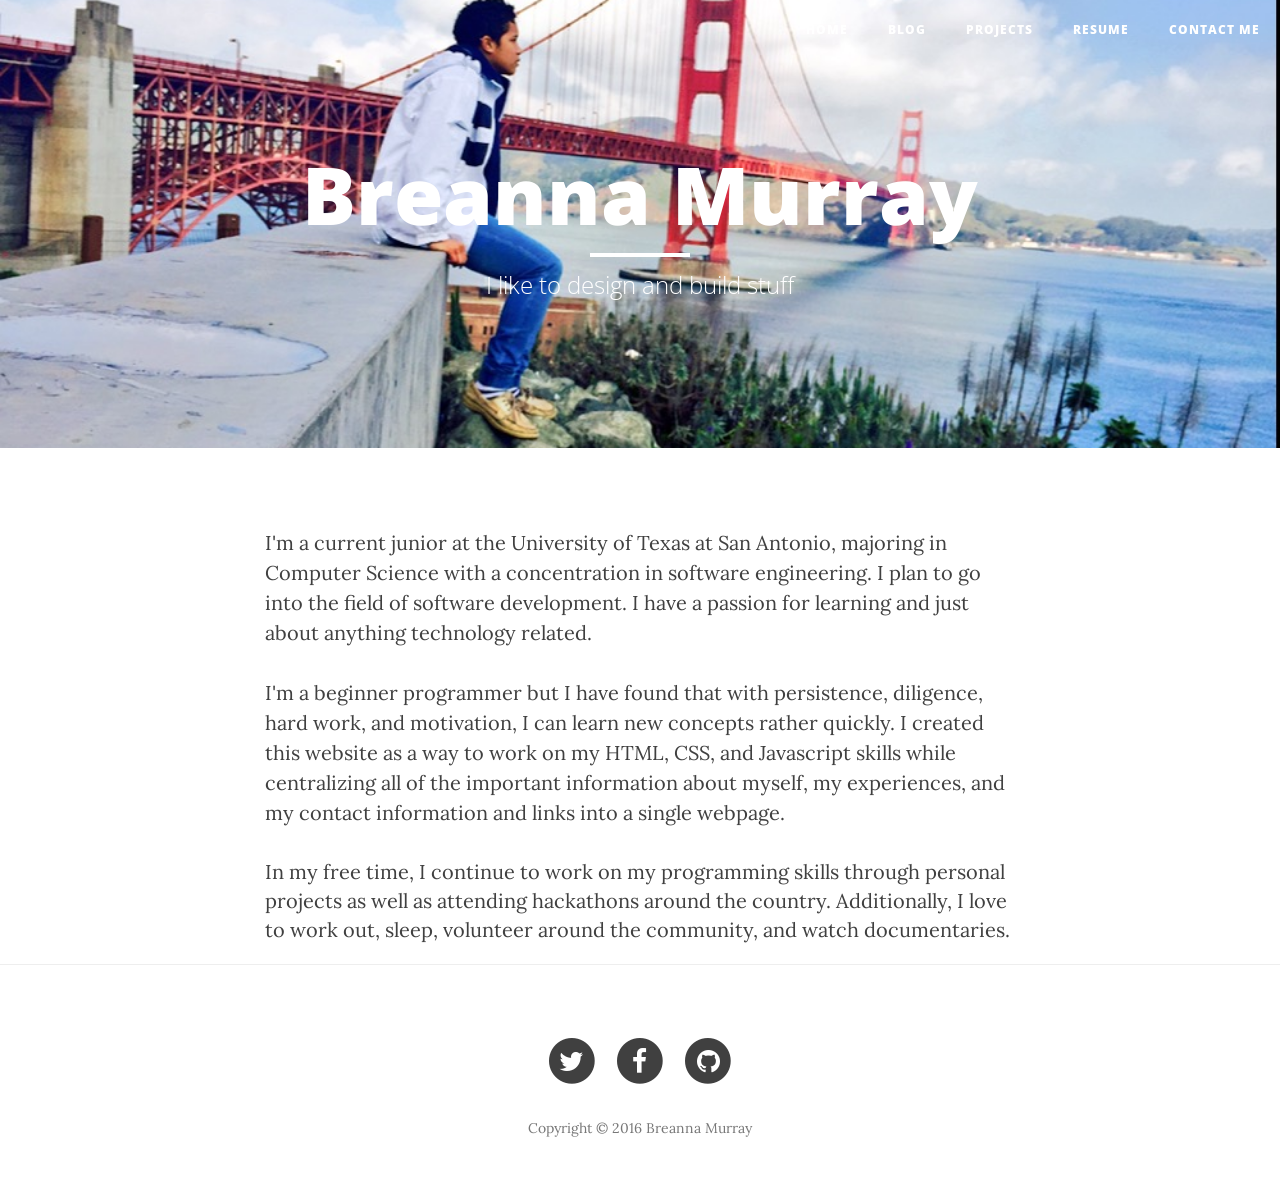
==== Desktop/breannamurray.github.io/index.html @ 9a71ad33 "update webpage" ====
<!DOCTYPE html>
<html lang="en">

<head>

    <meta charset="utf-8">
    <meta http-equiv="X-UA-Compatible" content="IE=edge">
    <meta name="viewport" content="width=device-width, initial-scale=1">
    <meta name="description" content="">
    <meta name="author" content="">

    <title>Breanna Murray</title>

    <!-- Bootstrap Core CSS -->
    <link href="css/bootstrap.min.css" rel="stylesheet">

    <!-- Custom CSS -->
    <link href="css/clean-blog.min.css" rel="stylesheet">

    <!-- Custom Fonts -->
    <link href="http://maxcdn.bootstrapcdn.com/font-awesome/4.1.0/css/font-awesome.min.css" rel="stylesheet" type="text/css">
    <link href='http://fonts.googleapis.com/css?family=Lora:400,700,400italic,700italic' rel='stylesheet' type='text/css'>
    <link href='http://fonts.googleapis.com/css?family=Open+Sans:300italic,400italic,600italic,700italic,800italic,400,300,600,700,800' rel='stylesheet' type='text/css'>

    <!-- HTML5 Shim and Respond.js IE8 support of HTML5 elements and media queries -->
    <!-- WARNING: Respond.js doesn't work if you view the page via file:// -->
    <!--[if lt IE 9]>
        <script src="https://oss.maxcdn.com/libs/html5shiv/3.7.0/html5shiv.js"></script>
        <script src="https://oss.maxcdn.com/libs/respond.js/1.4.2/respond.min.js"></script>
    <![endif]-->

</head>

<body>

    <!-- Navigation -->
    <nav class="navbar navbar-default navbar-custom navbar-fixed-top">
        <div class="container-fluid">
            <!-- Brand and toggle get grouped for better mobile display -->
            <div class="navbar-header page-scroll">
                <button type="button" class="navbar-toggle" data-toggle="collapse" data-target="#bs-example-navbar-collapse-1">
                    <span class="sr-only">Toggle navigation</span>
                    <span class="icon-bar"></span>
                    <span class="icon-bar"></span>
                    <span class="icon-bar"></span>
                </button>
                <a class="navbar-brand" href="index.html"></a>
            </div>

            <!-- Collect the nav links, forms, and other content for toggling -->
            <div class="collapse navbar-collapse" id="bs-example-navbar-collapse-1">
                <ul class="nav navbar-nav navbar-right">
                                <li>
                        <a href="index.html">Home</a>
                    </li>
                    
                    <li>
                        <a href="blog.html">Blog</a>
                    </li>
                   
                    <li>
                        <a href="projects.html">Projects</a>
                    </li>
                     <li>
                        <a href="Resume.pdf">Resume</a>
                    </li>
                    <li>
                        <a href="contact.html">Contact Me</a>
                </ul>
            </div>
            <!-- /.navbar-collapse -->
        </div>
        <!-- /.container -->
    </nav>

    <!-- Page Header -->
    <!-- Set your background image for this header on the line below. -->
    <header class="intro-header" style="background-image: url('img/about-bg.jpg')">
        <div class="container">
            <div class="row">
                <div class="col-lg-8 col-lg-offset-2 col-md-10 col-md-offset-1">
                    <div class="page-heading">
                        <h1>Breanna Murray</h1>
                        <hr class="small">
                        <span class="subheading">I like to design and build stuff</span>
                    </div>
                </div>
            </div>
        </div>
    </header>

    <!-- Main Content -->
    <div class="container">
        <div class="row">
            <div class="col-lg-8 col-lg-offset-2 col-md-10 col-md-offset-1">
                <p>I'm a current junior at the University of Texas at San Antonio, majoring in Computer Science with a concentration in software engineering. I plan to go into the field of software development. I have a passion for learning and just about anything technology related.</p>
      <p>I'm a beginner programmer but I have found that with persistence, diligence, hard work, and motivation, I can learn new concepts rather quickly. I created this website as a way to work on my HTML, CSS, and Javascript skills while centralizing all of the important information about myself, my experiences, and my contact information and links into a single webpage.</p>
      In my free time, I continue to work on my programming skills through personal projects as well as attending hackathons around the country. Additionally, I love to work out, sleep, volunteer around the community, and watch documentaries.
            </div>
        </div>
    </div>

    <hr>

    <!-- Footer -->
    <footer>
        <div class="container">
            <div class="row">
                <div class="col-lg-8 col-lg-offset-2 col-md-10 col-md-offset-1">
                    <ul class="list-inline text-center">
                        <li>
                            <a href="twitter.com/breannamurray">
                                <span class="fa-stack fa-lg">
                                    <i class="fa fa-circle fa-stack-2x"></i>
                                    <i class="fa fa-twitter fa-stack-1x fa-inverse"></i>
                                </span>
                            </a>
                        </li>
                        <li>
                            <a href="facebook.com/breannamurray4">
                                <span class="fa-stack fa-lg">
                                    <i class="fa fa-circle fa-stack-2x"></i>
                                    <i class="fa fa-facebook fa-stack-1x fa-inverse"></i>
                                </span>
                            </a>
                        </li>
                        <li>
                            <a href="github.com/breannamurray">
                                <span class="fa-stack fa-lg">
                                    <i class="fa fa-circle fa-stack-2x"></i>
                                    <i class="fa fa-github fa-stack-1x fa-inverse"></i>
                                </span>
                            </a>
                        </li>
                    </ul>
                    <p class="copyright text-muted">Copyright &copy; 2016 Breanna Murray </p>
                </div>
            </div>
        </div>
    </footer>

    <!-- jQuery -->
    <script src="js/jquery.js"></script>

    <!-- Bootstrap Core JavaScript -->
    <script src="js/bootstrap.min.js"></script>

    <!-- Custom Theme JavaScript -->
    <script src="js/clean-blog.min.js"></script>

</body>

</html>
---- Desktop/breannamurray.github.io/css/clean-blog.min.css ----
/*!
 * Clean Blog v1.0.0 (http://startbootstrap.com)
 * Copyright 2014 Start Bootstrap
 * Licensed under Apache 2.0 (https://github.com/IronSummitMedia/startbootstrap/blob/gh-pages/LICENSE)
 */

body{font-family:Lora,'Times New Roman',serif;font-size:20px;color:#404040}p{line-height:1.5;margin:30px 0}p a{text-decoration:underline}h1,h2,h3,h4,h5,h6{font-family:'Open Sans','Helvetica Neue',Helvetica,Arial,sans-serif;font-weight:800}a{color:#404040}a:hover,a:focus{color:#0085a1}a img:hover,a img:focus{cursor:zoom-in}blockquote{color:gray;font-style:italic}hr.small{max-width:100px;margin:15px auto;border-width:4px;border-color:#fff}.navbar-custom{position:absolute;top:0;left:0;width:100%;z-index:3;font-family:'Open Sans','Helvetica Neue',Helvetica,Arial,sans-serif}.navbar-custom .navbar-brand{font-weight:800}.navbar-custom .nav li a{text-transform:uppercase;font-size:12px;font-weight:800;letter-spacing:1px}@media only screen and (min-width:768px){.navbar-custom{background:0 0;border-bottom:1px solid transparent}.navbar-custom .navbar-brand{color:#fff;padding:20px}.navbar-custom .navbar-brand:hover,.navbar-custom .navbar-brand:focus{color:rgba(255,255,255,.8)}.navbar-custom .nav li a{color:#fff;padding:20px}.navbar-custom .nav li a:hover,.navbar-custom .nav li a:focus{color:rgba(255,255,255,.8)}}@media only screen and (min-width:1170px){.navbar-custom{-webkit-transition:background-color .3s;-moz-transition:background-color .3s;transition:background-color .3s;-webkit-transform:translate3d(0,0,0);-moz-transform:translate3d(0,0,0);-ms-transform:translate3d(0,0,0);-o-transform:translate3d(0,0,0);transform:translate3d(0,0,0);-webkit-backface-visibility:hidden;backface-visibility:hidden}.navbar-custom.is-fixed{position:fixed;top:-61px;background-color:rgba(255,255,255,.9);border-bottom:1px solid #f2f2f2;-webkit-transition:-webkit-transform .3s;-moz-transition:-moz-transform .3s;transition:transform .3s}.navbar-custom.is-fixed .navbar-brand{color:#404040}.navbar-custom.is-fixed .navbar-brand:hover,.navbar-custom.is-fixed .navbar-brand:focus{color:#0085a1}.navbar-custom.is-fixed .nav li a{color:#404040}.navbar-custom.is-fixed .nav li a:hover,.navbar-custom.is-fixed .nav li a:focus{color:#0085a1}.navbar-custom.is-visible{-webkit-transform:translate3d(0,100%,0);-moz-transform:translate3d(0,100%,0);-ms-transform:translate3d(0,100%,0);-o-transform:translate3d(0,100%,0);transform:translate3d(0,100%,0)}}.intro-header{background-color:gray;background:no-repeat center center;background-attachment:scroll;-webkit-background-size:cover;-moz-background-size:cover;background-size:cover;-o-background-size:cover;margin-bottom:50px}.intro-header .site-heading,.intro-header .post-heading,.intro-header .page-heading{padding:100px 0 50px;color:#fff}@media only screen and (min-width:768px){.intro-header .site-heading,.intro-header .post-heading,.intro-header .page-heading{padding:150px 0}}.intro-header .site-heading,.intro-header .page-heading{text-align:center}.intro-header .site-heading h1,.intro-header .page-heading h1{margin-top:0;font-size:50px}.intro-header .site-heading .subheading,.intro-header .page-heading .subheading{font-size:24px;line-height:1.1;display:block;font-family:'Open Sans','Helvetica Neue',Helvetica,Arial,sans-serif;font-weight:300;margin:10px 0 0}@media only screen and (min-width:768px){.intro-header .site-heading h1,.intro-header .page-heading h1{font-size:80px}}.intro-header .post-heading h1{font-size:35px}.intro-header .post-heading .subheading,.intro-header .post-heading .meta{line-height:1.1;display:block}.intro-header .post-heading .subheading{font-family:'Open Sans','Helvetica Neue',Helvetica,Arial,sans-serif;font-size:24px;margin:10px 0 30px;font-weight:600}.intro-header .post-heading .meta{font-family:Lora,'Times New Roman',serif;font-style:italic;font-weight:300;font-size:20px}.intro-header .post-heading .meta a{color:#fff}@media only screen and (min-width:768px){.intro-header .post-heading h1{font-size:55px}.intro-header .post-heading .subheading{font-size:30px}}.post-preview>a{color:#404040}.post-preview>a:hover,.post-preview>a:focus{text-decoration:none;color:#0085a1}.post-preview>a>.post-title{font-size:30px;margin-top:30px;margin-bottom:10px}.post-preview>a>.post-subtitle{margin:0;font-weight:300;margin-bottom:10px}.post-preview>.post-meta{color:gray;font-size:18px;font-style:italic;margin-top:0}.post-preview>.post-meta>a{text-decoration:none;color:#404040}.post-preview>.post-meta>a:hover,.post-preview>.post-meta>a:focus{color:#0085a1;text-decoration:underline}@media only screen and (min-width:768px){.post-preview>a>.post-title{font-size:36px}}.section-heading{font-size:36px;margin-top:60px;font-weight:700}.caption{text-align:center;font-size:14px;padding:10px;font-style:italic;margin:0;display:block;border-bottom-right-radius:5px;border-bottom-left-radius:5px}footer{padding:50px 0 65px}footer .list-inline{margin:0;padding:0}footer .copyright{font-size:14px;text-align:center;margin-bottom:0}.floating-label-form-group{font-size:14px;position:relative;margin-bottom:0;padding-bottom:.5em;border-bottom:1px solid #eee}.floating-label-form-group input,.floating-label-form-group textarea{z-index:1;position:relative;padding-right:0;padding-left:0;border:none;border-radius:0;font-size:1.5em;background:0 0;box-shadow:none!important;resize:none}.floating-label-form-group label{display:block;z-index:0;position:relative;top:2em;margin:0;font-size:.85em;line-height:1.764705882em;vertical-align:middle;vertical-align:baseline;opacity:0;-webkit-transition:top .3s ease,opacity .3s ease;-moz-transition:top .3s ease,opacity .3s ease;-ms-transition:top .3s ease,opacity .3s ease;transition:top .3s ease,opacity .3s ease}.floating-label-form-group::not(:first-child){padding-left:14px;border-left:1px solid #eee}.floating-label-form-group-with-value label{top:0;opacity:1}.floating-label-form-group-with-focus label{color:#0085a1}form .row:first-child .floating-label-form-group{border-top:1px solid #eee}.btn{font-family:'Open Sans','Helvetica Neue',Helvetica,Arial,sans-serif;text-transform:uppercase;font-size:14px;font-weight:800;letter-spacing:1px;border-radius:0;padding:15px 25px}.btn-lg{font-size:16px;padding:25px 35px}.btn-default:hover,.btn-default:focus{background-color:#0085a1;border:1px solid #0085a1;color:#fff}.pager{margin:20px 0 0}.pager li>a,.pager li>span{font-family:'Open Sans','Helvetica Neue',Helvetica,Arial,sans-serif;text-transform:uppercase;font-size:14px;font-weight:800;letter-spacing:1px;padding:15px 25px;background-color:#fff;border-radius:0}.pager li>a:hover,.pager li>a:focus{color:#fff;background-color:#0085a1;border:1px solid #0085a1}.pager .disabled>a,.pager .disabled>a:hover,.pager .disabled>a:focus,.pager .disabled>span{color:gray;background-color:#404040;cursor:not-allowed}::-moz-selection{color:#fff;text-shadow:none;background:#0085a1}::selection{color:#fff;text-shadow:none;background:#0085a1}img::selection{color:#fff;background:0 0}img::-moz-selection{color:#fff;background:0 0}body{webkit-tap-highlight-color:#0085a1}
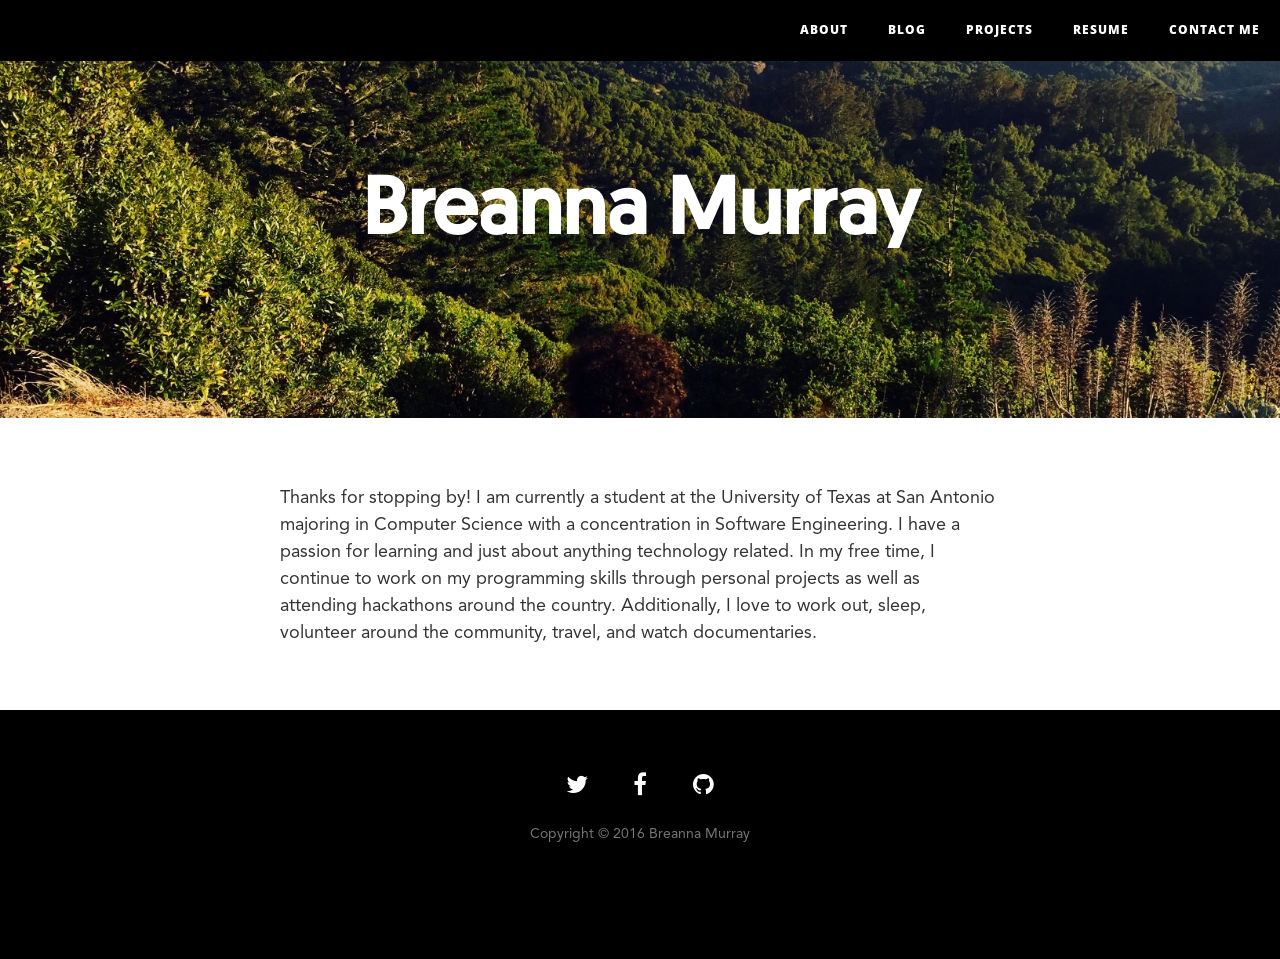
==== commit bc9cc77c: "commit" ====
--- a/Desktop/breannamurray.github.io/index.html
+++ b/Desktop/breannamurray.github.io/index.html
@@ -15,7 +15,7 @@
     <link href="css/bootstrap.min.css" rel="stylesheet">
 
     <!-- Custom CSS -->
-    <link href="css/clean-blog.min.css" rel="stylesheet">
+    <link href="css/home.css" rel="stylesheet">
 
     <!-- Custom Fonts -->
     <link href="http://maxcdn.bootstrapcdn.com/font-awesome/4.1.0/css/font-awesome.min.css" rel="stylesheet" type="text/css">
@@ -51,7 +51,7 @@
             <div class="collapse navbar-collapse" id="bs-example-navbar-collapse-1">
                 <ul class="nav navbar-nav navbar-right">
                                 <li>
-                        <a href="index.html">Home</a>
+                        <a href="index.html">About</a>
                     </li>
                     
                     <li>
@@ -75,14 +75,12 @@
 
     <!-- Page Header -->
     <!-- Set your background image for this header on the line below. -->
-    <header class="intro-header" style="background-image: url('img/about-bg.jpg')">
+    <header class="intro-header" style="background-image: url('img/about-bg.jpg');">
         <div class="container">
             <div class="row">
                 <div class="col-lg-8 col-lg-offset-2 col-md-10 col-md-offset-1">
                     <div class="page-heading">
                         <h1>Breanna Murray</h1>
-                        <hr class="small">
-                        <span class="subheading">I like to design and build stuff</span>
                     </div>
                 </div>
             </div>
@@ -93,14 +91,10 @@
     <div class="container">
         <div class="row">
             <div class="col-lg-8 col-lg-offset-2 col-md-10 col-md-offset-1">
-                <p>I'm a current junior at the University of Texas at San Antonio, majoring in Computer Science with a concentration in software engineering. I plan to go into the field of software development. I have a passion for learning and just about anything technology related.</p>
-      <p>I'm a beginner programmer but I have found that with persistence, diligence, hard work, and motivation, I can learn new concepts rather quickly. I created this website as a way to work on my HTML, CSS, and Javascript skills while centralizing all of the important information about myself, my experiences, and my contact information and links into a single webpage.</p>
-      In my free time, I continue to work on my programming skills through personal projects as well as attending hackathons around the country. Additionally, I love to work out, sleep, volunteer around the community, and watch documentaries.
+                <p>Thanks for stopping by! I am currently a student at the University of Texas at San Antonio majoring in Computer Science with a concentration in Software Engineering. I have a passion for learning and just about anything technology related. In my free time, I continue to work on my programming skills through personal projects as well as attending hackathons around the country. Additionally, I love to work out, sleep, volunteer around the community, travel, and watch documentaries.</p>
             </div>
         </div>
     </div>
-
-    <hr>
 
     <!-- Footer -->
     <footer>
--- a/Desktop/breannamurray.github.io/css/home.css
+++ b/Desktop/breannamurray.github.io/css/home.css
@@ -0,0 +1,411 @@
+/*!
+ * Clean Blog v1.0.0 (http://startbootstrap.com)
+ * Copyright 2014 Start Bootstrap
+ * Licensed under Apache 2.0 (https://github.com/IronSummitMedia/startbootstrap/blob/gh-pages/LICENSE)
+ */
+@font-face {
+    font-family: 'Avenir';
+    src: url('../fonts/Avenir Roman.otf')
+}
+@font-face {
+    font-family: 'GeomanistBook';
+    src: url('../fonts/Geomanist-Book.otf')
+}
+
+body {
+  font-family: 'Avenir';
+  font-size: 18px;
+  background-color: #fff;
+}
+
+p {
+  line-height: 1.5;
+  margin: 15px;
+  padding-bottom: 50px;
+}
+p a {
+  text-decoration: none;
+}
+h1,
+h2,
+h3,
+h4,
+h5,
+h6 {
+  font-family: 'GeomanistBook';
+  font-weight: 800;
+}
+a {
+  color: #000;
+}
+a:hover,
+a:focus {
+  color: #535928;
+}
+a img:hover,
+a img:focus {
+  cursor: pointer;
+}
+blockquote {
+  color: #808080;
+  font-style: italic;
+}
+hr.small {
+  max-width: 100px;
+  margin: 15px auto;
+  border-width: 4px;
+  border-color: white;
+}
+.navbar-custom {
+  position: absolute;
+  top: 0;
+  left: 0;
+  width: 100%;
+  z-index: 3;
+  font-family: 'Open Sans', 'Helvetica Neue', Helvetica, Arial, sans-serif;
+}
+.navbar-custom .navbar-brand {
+  font-weight: 800;
+}
+.navbar-custom .nav li a {
+  text-transform: uppercase;
+  font-size: 12px;
+  font-weight: 800;
+  letter-spacing: 1px;
+}
+@media only screen and (min-width: 768px) {
+  .navbar-custom {
+    background: #000;
+    border-bottom: 1px solid transparent;
+  }
+  .navbar-custom .navbar-brand {
+    color: white;
+    padding: 20px;
+  }
+  .navbar-custom .navbar-brand:hover,
+  .navbar-custom .navbar-brand:focus {
+    color: #535928;
+  }
+  .navbar-custom .nav li a {
+    color: white;
+    padding: 20px;
+  }
+  .navbar-custom .nav li a:hover,
+  .navbar-custom .nav li a:focus {
+    color: #535928;
+  }
+}
+
+@media only screen and (min-width: 1170px) {
+  .navbar-custom {
+    -webkit-transition: background-color 0.3s;
+    -moz-transition: background-color 0.3s;
+    transition: background-color 0.3s;
+    /* Force Hardware Acceleration in WebKit */
+    -webkit-transform: translate3d(0, 0, 0);
+    -moz-transform: translate3d(0, 0, 0);
+    -ms-transform: translate3d(0, 0, 0);
+    -o-transform: translate3d(0, 0, 0);
+    transform: translate3d(0, 0, 0);
+    -webkit-backface-visibility: hidden;
+    backface-visibility: hidden;
+  }
+  .navbar-custom.is-fixed {
+    /* when the user scrolls down, we hide the header right above the viewport */
+    position: fixed;
+    top: -61px;
+    background-color: #000;
+    border-bottom: 1px solid #f2f2f2;
+    -webkit-transition: -webkit-transform 0.3s;
+    -moz-transition: -moz-transform 0.3s;
+    transition: transform 0.3s;
+  }
+    .navbar-custom.is-fixed:hover {
+        color: #fff;
+    }
+  .navbar-custom.is-fixed .navbar-brand {
+    color: #404040;
+  }
+  .navbar-custom.is-fixed .navbar-brand:hover,
+  .navbar-custom.is-fixed .navbar-brand:focus {
+    color: #0085a1;
+  }
+  .navbar-custom.is-fixed .nav li a {
+    color: #fff;
+  }
+  .navbar-custom.is-fixed .nav li a:hover,
+  .navbar-custom.is-fixed .nav li a:focus {
+    color: #535928;
+  }
+  .navbar-custom.is-visible {
+    /* if the user changes the scrolling direction, we show the header */
+    -webkit-transform: translate3d(0, 100%, 0);
+    -moz-transform: translate3d(0, 100%, 0);
+    -ms-transform: translate3d(0, 100%, 0);
+    -o-transform: translate3d(0, 100%, 0);
+    transform: translate3d(0, 100%, 0);
+  }
+}
+.intro-header {
+  background-color: #808080;
+  background: no-repeat center center;
+  background-attachment: scroll;
+  -webkit-background-size: cover;
+  -moz-background-size: cover;
+  background-size: cover;
+  -o-background-size: cover;
+  margin-bottom: 50px;
+}
+
+
+.intro-header .site-heading,
+.intro-header .post-heading,
+.intro-header .page-heading {
+  padding: 100px 0 50px;
+  color: white;
+}
+@media only screen and (min-width: 768px) {
+  .intro-header .site-heading,
+  .intro-header .post-heading,
+  .intro-header .page-heading {
+    padding: 150px 0;
+  }
+}
+.intro-header .site-heading,
+.intro-header .page-heading {
+  text-align: center;
+}
+.intro-header .site-heading h1,
+.intro-header .page-heading h1 {
+  font-size: 50px;
+}
+.intro-header .site-heading .subheading,
+.intro-header .page-heading .subheading {
+  font-size: 24px;
+  line-height: 1.1;
+  display: block;
+  font-family: 'Open Sans', 'Helvetica Neue', Helvetica, Arial, sans-serif;
+  font-weight: 300;
+  margin: 10px 0 0;
+}
+@media only screen and (min-width: 768px) {
+  .intro-header .site-heading h1,
+  .intro-header .page-heading h1 {
+    font-size: 80px;
+  }
+}
+.intro-header .post-heading h1 {
+  font-size: 35px;
+}
+.intro-header .post-heading .subheading,
+.intro-header .post-heading .meta {
+  line-height: 1.1;
+  display: block;
+}
+.intro-header .post-heading .subheading {
+  font-family: 'Open Sans', 'Helvetica Neue', Helvetica, Arial, sans-serif;
+  font-size: 24px;
+  margin: 10px 0 30px;
+  font-weight: 600;
+}
+.intro-header .post-heading .meta {
+  font-family: 'Lora', 'Times New Roman', serif;
+  font-style: italic;
+  font-weight: 300;
+  font-size: 20px;
+}
+.intro-header .post-heading .meta a {
+  color: white;
+}
+@media only screen and (min-width: 768px) {
+  .intro-header .post-heading h1 {
+    font-size: 55px;
+  }
+  .intro-header .post-heading .subheading {
+    font-size: 30px;
+  }
+}
+.post-preview > a {
+  color: #404040;
+}
+.post-preview > a:hover,
+.post-preview > a:focus {
+  text-decoration: none;
+  color: #0085a1;
+}
+.post-preview > a > .post-title {
+  font-size: 30px;
+  margin-top: 30px;
+  margin-bottom: 10px;
+}
+.post-preview > a > .post-subtitle {
+  margin: 0;
+  font-weight: 300;
+  margin-bottom: 10px;
+}
+.post-preview > .post-meta {
+  color: #808080;
+  font-size: 18px;
+  font-style: italic;
+  margin-top: 0;
+}
+.post-preview > .post-meta > a {
+  text-decoration: none;
+  color: #404040;
+}
+.post-preview > .post-meta > a:hover,
+.post-preview > .post-meta > a:focus {
+  color: #0085a1;
+  text-decoration: underline;
+}
+@media only screen and (min-width: 768px) {
+  .post-preview > a > .post-title {
+    font-size: 36px;
+  }
+}
+.section-heading {
+  font-size: 36px;
+  margin-top: 60px;
+  font-weight: 700;
+}
+.caption {
+  text-align: center;
+  font-size: 14px;
+  padding: 10px;
+  font-style: italic;
+  margin: 0;
+  display: block;
+  border-bottom-right-radius: 5px;
+  border-bottom-left-radius: 5px;
+}
+footer {
+  padding: 50px 0 65px;
+  background-color: #000;
+}
+footer .list-inline {
+  margin: 0;
+  padding: 0;
+}
+footer .copyright {
+  font-size: 14px;
+  text-align: center;
+  margin-bottom: 0;
+}
+.floating-label-form-group {
+  font-size: 14px;
+  position: relative;
+  margin-bottom: 0;
+  padding-bottom: 0.5em;
+  border-bottom: 1px solid #eeeeee;
+}
+.floating-label-form-group input,
+.floating-label-form-group textarea {
+  z-index: 1;
+  position: relative;
+  padding-right: 0;
+  padding-left: 0;
+  border: none;
+  border-radius: 0;
+  font-size: 1.5em;
+  background: none;
+  box-shadow: none !important;
+  resize: none;
+}
+.floating-label-form-group label {
+  display: block;
+  z-index: 0;
+  position: relative;
+  top: 2em;
+  margin: 0;
+  font-size: 0.85em;
+  line-height: 1.764705882em;
+  vertical-align: middle;
+  vertical-align: baseline;
+  opacity: 0;
+  -webkit-transition: top 0.3s ease,opacity 0.3s ease;
+  -moz-transition: top 0.3s ease,opacity 0.3s ease;
+  -ms-transition: top 0.3s ease,opacity 0.3s ease;
+  transition: top 0.3s ease,opacity 0.3s ease;
+}
+.floating-label-form-group::not(:first-child) {
+  padding-left: 14px;
+  border-left: 1px solid #eeeeee;
+}
+.floating-label-form-group-with-value label {
+  top: 0;
+  opacity: 1;
+}
+.floating-label-form-group-with-focus label {
+  color: #0085a1;
+}
+form .row:first-child .floating-label-form-group {
+  border-top: 1px solid #eeeeee;
+}
+.btn {
+  font-family: 'Open Sans', 'Helvetica Neue', Helvetica, Arial, sans-serif;
+  text-transform: uppercase;
+  font-size: 14px;
+  font-weight: 800;
+  letter-spacing: 1px;
+  border-radius: 0;
+  padding: 15px 25px;
+}
+.btn-lg {
+  font-size: 16px;
+  padding: 25px 35px;
+}
+.btn-default:hover,
+.btn-default:focus {
+  background-color: red;
+  border: 1px solid red;
+  color: white;
+}
+.pager {
+  margin: 20px 0 0;
+}
+.pager li > a,
+.pager li > span {
+  font-family: 'Open Sans', 'Helvetica Neue', Helvetica, Arial, sans-serif;
+  text-transform: uppercase;
+  font-size: 14px;
+  font-weight: 800;
+  letter-spacing: 1px;
+  padding: 15px 25px;
+  background-color: white;
+  border-radius: 0;
+}
+.pager li > a:hover,
+.pager li > a:focus {
+  color: white;
+  background-color: #0085a1;
+  border: 1px solid #0085a1;
+}
+.pager .disabled > a,
+.pager .disabled > a:hover,
+.pager .disabled > a:focus,
+.pager .disabled > span {
+  color: #808080;
+  background-color: #404040;
+  cursor: not-allowed;
+}
+::-moz-selection {
+  color: white;
+  text-shadow: none;
+  background: #0085a1;
+}
+::selection {
+  color: white;
+  text-shadow: none;
+  background: #0085a1;
+}
+img::selection {
+  color: white;
+  background: transparent;
+}
+img::-moz-selection {
+  color: white;
+  background: transparent;
+}
+body {
+  webkit-tap-highlight-color: #0085a1;
+}
